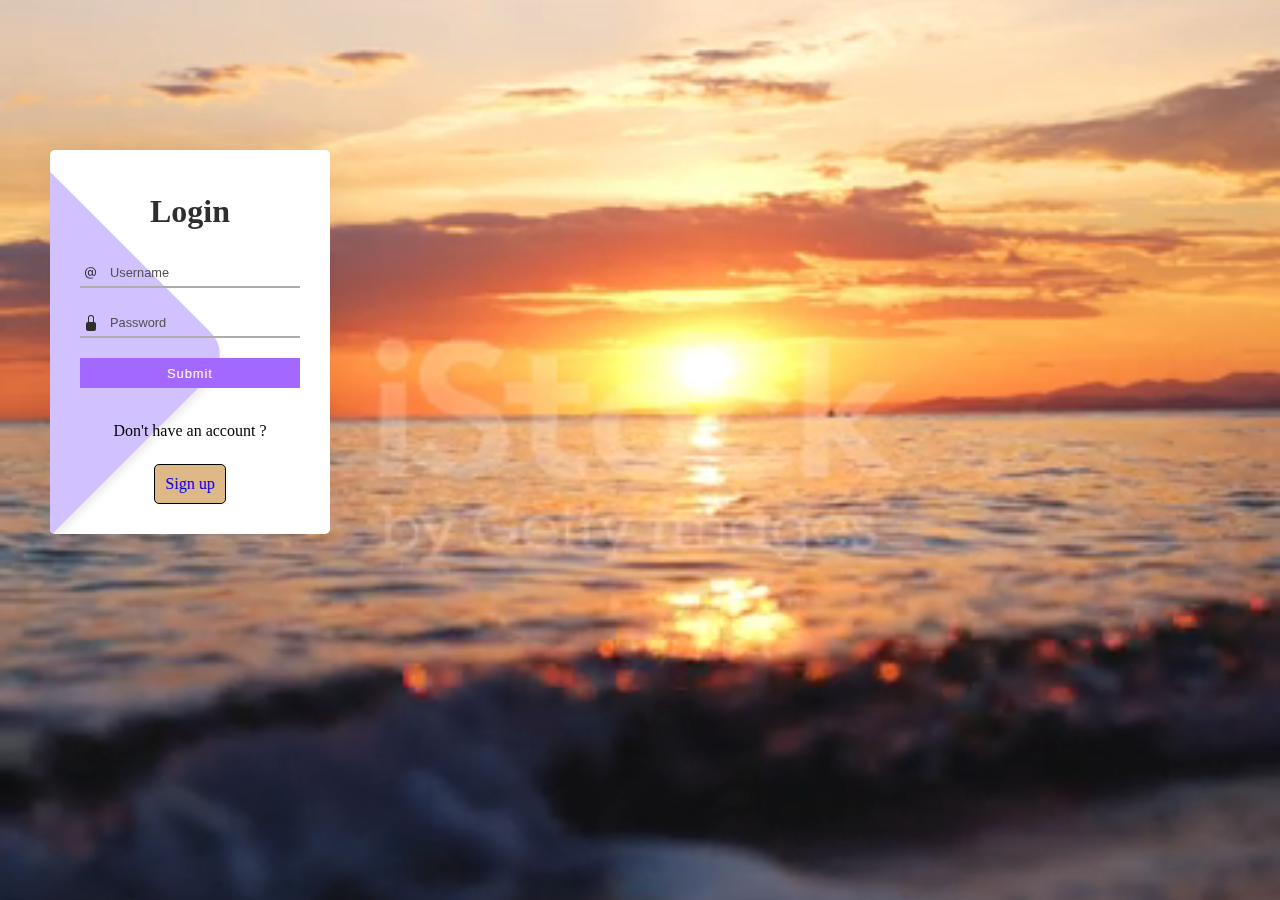
==== EarlySteps/login.html @ 17071986 "version 1.2" ====
<!DOCTYPE html>
<html lang="en">
<head>
    <meta charset="UTF-8">
    <meta name="viewport" content="width=device-width, initial-scale=1.0">
    <title>Document</title>
</head>
<body>

    <div id="bg">
      <video autoplay loop muted src="Images\istockphoto-1324777173-640_adpp_is.mp4"></video>
    </div>
 
    <div id="login">
        <form action="" class="form_main">
            <p class="heading">Login</p>
            <div class="inputContainer">
                <svg class="inputIcon" xmlns="http://www.w3.org/2000/svg" width="16" height="16" fill="#2e2e2e" viewBox="0 0 16 16">
                <path d="M13.106 7.222c0-2.967-2.249-5.032-5.482-5.032-3.35 0-5.646 2.318-5.646 5.702 0 3.493 2.235 5.708 5.762 5.708.862 0 1.689-.123 2.304-.335v-.862c-.43.199-1.354.328-2.29.328-2.926 0-4.813-1.88-4.813-4.798 0-2.844 1.921-4.881 4.594-4.881 2.735 0 4.608 1.688 4.608 4.156 0 1.682-.554 2.769-1.416 2.769-.492 0-.772-.28-.772-.76V5.206H8.923v.834h-.11c-.266-.595-.881-.964-1.6-.964-1.4 0-2.378 1.162-2.378 2.823 0 1.737.957 2.906 2.379 2.906.8 0 1.415-.39 1.709-1.087h.11c.081.67.703 1.148 1.503 1.148 1.572 0 2.57-1.415 2.57-3.643zm-7.177.704c0-1.197.54-1.907 1.456-1.907.93 0 1.524.738 1.524 1.907S8.308 9.84 7.371 9.84c-.895 0-1.442-.725-1.442-1.914z"></path>
                </svg>
            <input type="text" class="inputField" id="username" placeholder="Username">
            </div>
            
        <div class="inputContainer">
            <svg class="inputIcon" xmlns="http://www.w3.org/2000/svg" width="16" height="16" fill="#2e2e2e" viewBox="0 0 16 16">
            <path d="M8 1a2 2 0 0 1 2 2v4H6V3a2 2 0 0 1 2-2zm3 6V3a3 3 0 0 0-6 0v4a2 2 0 0 0-2 2v5a2 2 0 0 0 2 2h6a2 2 0 0 0 2-2V9a2 2 0 0 0-2-2z"></path>
            </svg>
            <input type="password" class="inputField" id="password" placeholder="Password">
        </div>
                      
                   
        <button id="button">Submit</button>
            <p>Don't have an account ?</p>
            <a class="signup" href="signup.html">Sign up</a>
        </form>
        
    </div>


<style>

html, body {
  margin: 0;
  padding: 0;
 
}

#bg{
  height: 100%;
  width: 100%;
 
}
video{
  height: 100%;
  width: 100%;
  object-fit: cover;
  z-index: -1;
  position: fixed;
  overflow: hidden;
  display: block; 
  margin: 0 !important; 
}

.form_main {
  width: 220px;
  display: flex;
  flex-direction: column;
  align-items: center;
  justify-content: center;
  background-color: rgb(255, 255, 255);
  padding: 30px 30px 30px 30px;
  box-shadow: 0px 0px 40px rgba(0, 0, 0, 0.062);
  position: relative;
  overflow: hidden;
  left: 50px;
  top: 150px;
  border-radius: 5px;
}

.form_main::before {
  position: absolute;
  content: "";
  width: 300px;
  height: 300px;
  background-color: rgb(209, 193, 255);
  transform: rotate(45deg);
  left: -180px;
  bottom: 30px;
  z-index: 1;
  border-radius: 30px;
  box-shadow: 5px 5px 10px rgba(0, 0, 0, 0.082);
}

.heading {
  font-size: 2em;
  color: #2e2e2e;
  font-weight: 700;
  margin: 5px 0 10px 0;
  z-index: 2;
}

.inputContainer {
  width: 100%;
  position: relative;
  display: flex;
  align-items: center;
  justify-content: center;
  z-index: 2;
}

.inputIcon {
  position: absolute;
  left: 3px;
}

.inputField {
  width: 100%;
  height: 30px;
  background-color: transparent;
  border: none;
  border-bottom: 2px solid rgb(173, 173, 173);
  margin: 10px 0;
  color: black;
  font-size: .8em;
  font-weight: 500;
  box-sizing: border-box;
  padding-left: 30px;
}

.inputField:focus {
  outline: none;
  border-bottom: 2px solid rgb(199, 114, 255);
}

.inputField::placeholder {
  color: rgb(80, 80, 80);
  font-size: 1em;
  font-weight: 500;
}

#button {
  z-index: 2;
  position: relative;
  width: 100%;
  border: none;
  background-color: rgb(162, 104, 255);
  height: 30px;
  color: white;
  font-size: .8em;
  font-weight: 500;
  letter-spacing: 1px;
  margin: 10px;
  cursor: pointer;
}

#button:hover {
  background-color: rgb(126, 84, 255);
}

p {
  z-index: 2;
  font-size: 1em;
  font-weight: 500;
  color: black;
  text-decoration: none;
  padding: 8px 15px;
  border-radius: 20px;
}

.signup{
  text-decoration: none;
    text-align: center;
    border: 1px solid black;
    border-radius: 5px;
    padding: 10px;
    background-color: burlywood;
}

</style>



</body>
</html>
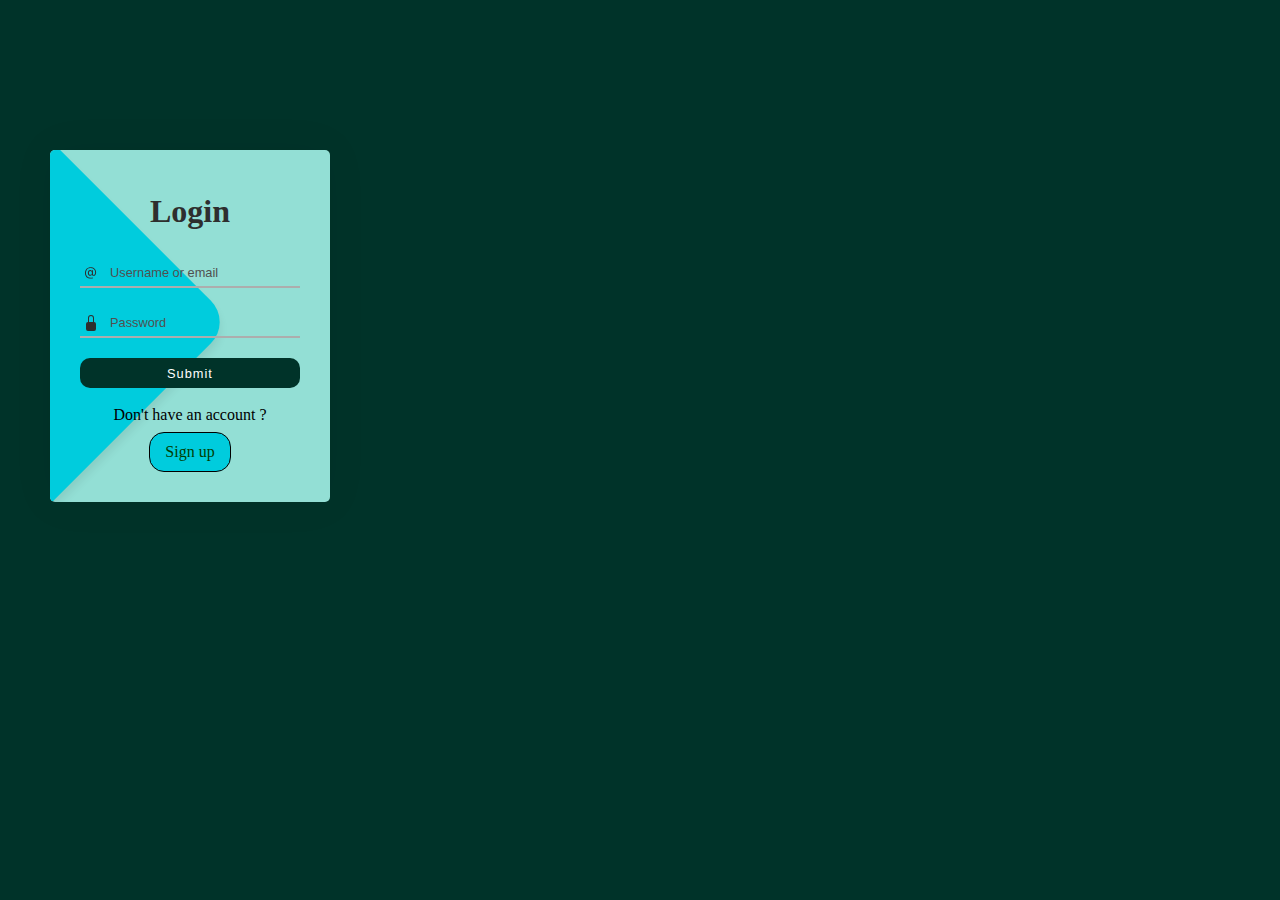
==== commit ca94af7e: "version 1.3" ====
--- a/EarlySteps/login.html
+++ b/EarlySteps/login.html
@@ -4,13 +4,14 @@
     <meta charset="UTF-8">
     <meta name="viewport" content="width=device-width, initial-scale=1.0">
     <title>Document</title>
+    <link rel="stylesheet" href="login.css">
 </head>
 <body>
 
-    <div id="bg">
+    <!-- <div id="bg">
       <video autoplay loop muted src="Images\istockphoto-1324777173-640_adpp_is.mp4"></video>
     </div>
- 
+  -->
     <div id="login">
         <form action="" class="form_main">
             <p class="heading">Login</p>
@@ -18,7 +19,7 @@
                 <svg class="inputIcon" xmlns="http://www.w3.org/2000/svg" width="16" height="16" fill="#2e2e2e" viewBox="0 0 16 16">
                 <path d="M13.106 7.222c0-2.967-2.249-5.032-5.482-5.032-3.35 0-5.646 2.318-5.646 5.702 0 3.493 2.235 5.708 5.762 5.708.862 0 1.689-.123 2.304-.335v-.862c-.43.199-1.354.328-2.29.328-2.926 0-4.813-1.88-4.813-4.798 0-2.844 1.921-4.881 4.594-4.881 2.735 0 4.608 1.688 4.608 4.156 0 1.682-.554 2.769-1.416 2.769-.492 0-.772-.28-.772-.76V5.206H8.923v.834h-.11c-.266-.595-.881-.964-1.6-.964-1.4 0-2.378 1.162-2.378 2.823 0 1.737.957 2.906 2.379 2.906.8 0 1.415-.39 1.709-1.087h.11c.081.67.703 1.148 1.503 1.148 1.572 0 2.57-1.415 2.57-3.643zm-7.177.704c0-1.197.54-1.907 1.456-1.907.93 0 1.524.738 1.524 1.907S8.308 9.84 7.371 9.84c-.895 0-1.442-.725-1.442-1.914z"></path>
                 </svg>
-            <input type="text" class="inputField" id="username" placeholder="Username">
+            <input type="text" class="inputField" id="username" placeholder="Username or email">
             </div>
             
         <div class="inputContainer">
@@ -37,148 +38,5 @@
     </div>
 
 
-<style>
-
-html, body {
-  margin: 0;
-  padding: 0;
- 
-}
-
-#bg{
-  height: 100%;
-  width: 100%;
- 
-}
-video{
-  height: 100%;
-  width: 100%;
-  object-fit: cover;
-  z-index: -1;
-  position: fixed;
-  overflow: hidden;
-  display: block; 
-  margin: 0 !important; 
-}
-
-.form_main {
-  width: 220px;
-  display: flex;
-  flex-direction: column;
-  align-items: center;
-  justify-content: center;
-  background-color: rgb(255, 255, 255);
-  padding: 30px 30px 30px 30px;
-  box-shadow: 0px 0px 40px rgba(0, 0, 0, 0.062);
-  position: relative;
-  overflow: hidden;
-  left: 50px;
-  top: 150px;
-  border-radius: 5px;
-}
-
-.form_main::before {
-  position: absolute;
-  content: "";
-  width: 300px;
-  height: 300px;
-  background-color: rgb(209, 193, 255);
-  transform: rotate(45deg);
-  left: -180px;
-  bottom: 30px;
-  z-index: 1;
-  border-radius: 30px;
-  box-shadow: 5px 5px 10px rgba(0, 0, 0, 0.082);
-}
-
-.heading {
-  font-size: 2em;
-  color: #2e2e2e;
-  font-weight: 700;
-  margin: 5px 0 10px 0;
-  z-index: 2;
-}
-
-.inputContainer {
-  width: 100%;
-  position: relative;
-  display: flex;
-  align-items: center;
-  justify-content: center;
-  z-index: 2;
-}
-
-.inputIcon {
-  position: absolute;
-  left: 3px;
-}
-
-.inputField {
-  width: 100%;
-  height: 30px;
-  background-color: transparent;
-  border: none;
-  border-bottom: 2px solid rgb(173, 173, 173);
-  margin: 10px 0;
-  color: black;
-  font-size: .8em;
-  font-weight: 500;
-  box-sizing: border-box;
-  padding-left: 30px;
-}
-
-.inputField:focus {
-  outline: none;
-  border-bottom: 2px solid rgb(199, 114, 255);
-}
-
-.inputField::placeholder {
-  color: rgb(80, 80, 80);
-  font-size: 1em;
-  font-weight: 500;
-}
-
-#button {
-  z-index: 2;
-  position: relative;
-  width: 100%;
-  border: none;
-  background-color: rgb(162, 104, 255);
-  height: 30px;
-  color: white;
-  font-size: .8em;
-  font-weight: 500;
-  letter-spacing: 1px;
-  margin: 10px;
-  cursor: pointer;
-}
-
-#button:hover {
-  background-color: rgb(126, 84, 255);
-}
-
-p {
-  z-index: 2;
-  font-size: 1em;
-  font-weight: 500;
-  color: black;
-  text-decoration: none;
-  padding: 8px 15px;
-  border-radius: 20px;
-}
-
-.signup{
-  text-decoration: none;
-    text-align: center;
-    border: 1px solid black;
-    border-radius: 5px;
-    padding: 10px;
-    background-color: burlywood;
-}
-
-</style>
-
-
-
 </body>
 </html>--- a/EarlySteps/login.css
+++ b/EarlySteps/login.css
@@ -0,0 +1,152 @@
+*{
+    * {
+        margin: 0;
+        padding: 0;
+    }
+}
+
+html, body {
+    margin: 0;
+    padding: 0;
+   
+  }
+  body{
+    background-color: #003329;
+  }
+  #bg{
+    height: 100%;
+    width: 100%;
+   
+  }
+  video{
+    height: 100%;
+    width: 100%;
+    object-fit: cover;
+    z-index: -1;
+    position: fixed;
+    overflow: hidden;
+    display: block; 
+    margin: 0 !important; 
+  }
+  
+  .form_main {
+    width: 220px;
+    display: flex;
+    flex-direction: column;
+    align-items: center;
+    justify-content: center;
+    /* background-color: rgb(255, 255, 255); */
+    background-color: #93DFD5;
+    padding: 30px 30px 30px 30px;
+    box-shadow: 0px 0px 40px rgba(0, 0, 0, 0.062);
+    position: relative;
+    overflow: hidden;
+    left: 50px;
+    top: 150px;
+    border-radius: 5px;
+  }
+  
+  .form_main::before {
+    position: absolute;
+    content: "";
+    width: 300px;
+    height: 300px;
+    /* background-color: rgb(209, 193, 255); */
+    background-color: #00CCDD;
+    transform: rotate(45deg);
+    left: -180px;
+    bottom: 30px;
+    z-index: 1;
+    border-radius: 30px;
+    box-shadow: 5px 5px 10px rgba(0, 0, 0, 0.082);
+  }
+  
+  .heading {
+    font-size: 2em;
+    color: #2e2e2e;
+    font-weight: 700;
+    margin: 5px 0 10px 0;
+    z-index: 2;
+  }
+  
+  .inputContainer {
+    width: 100%;
+    position: relative;
+    display: flex;
+    align-items: center;
+    justify-content: center;
+    z-index: 2;
+  }
+  
+  .inputIcon {
+    position: absolute;
+    left: 3px;
+  }
+  
+  .inputField {
+    width: 100%;
+    height: 30px;
+    background-color: transparent;
+    border: none;
+    border-bottom: 2px solid rgb(173, 173, 173);
+    margin: 10px 0;
+    color: black;
+    font-size: .8em;
+    font-weight: 500;
+    box-sizing: border-box;
+    padding-left: 30px;
+  }
+  
+  .inputField:focus {
+    outline: none;
+    border-bottom: 2px solid #003329;
+  }
+  
+  .inputField::placeholder {
+    color: rgb(80, 80, 80);
+    font-size: 1em;
+    font-weight: 500;
+  }
+  
+  #button {
+    z-index: 2;
+    position: relative;
+    width: 100%;
+    border: none;
+    background-color: #003329;
+    height: 30px;
+    color: white;
+    font-size: .8em;
+    font-weight: 500;
+    letter-spacing: 1px;
+    margin: 10px;
+    cursor: pointer;
+    border-radius: 10px;
+  }
+  
+  #button:hover {
+    background-color: rgb(126, 84, 255);
+  }
+  
+  p {
+    z-index: 2;
+    font-size: 1em;
+    font-weight: 500;
+    color: black;
+    text-decoration: none;
+    padding: 8px 15px;
+    border-radius: 20px;
+  }
+  
+  .signup{
+    text-decoration: none;
+      text-align: center;
+      border: 1px solid black;
+      border-radius: 15px;
+      padding: 10px;
+      padding-left: 15px;
+      padding-right: 15px;
+      background-color: #00CCDD;
+      color: rgb(2, 62, 2);
+  }
+  